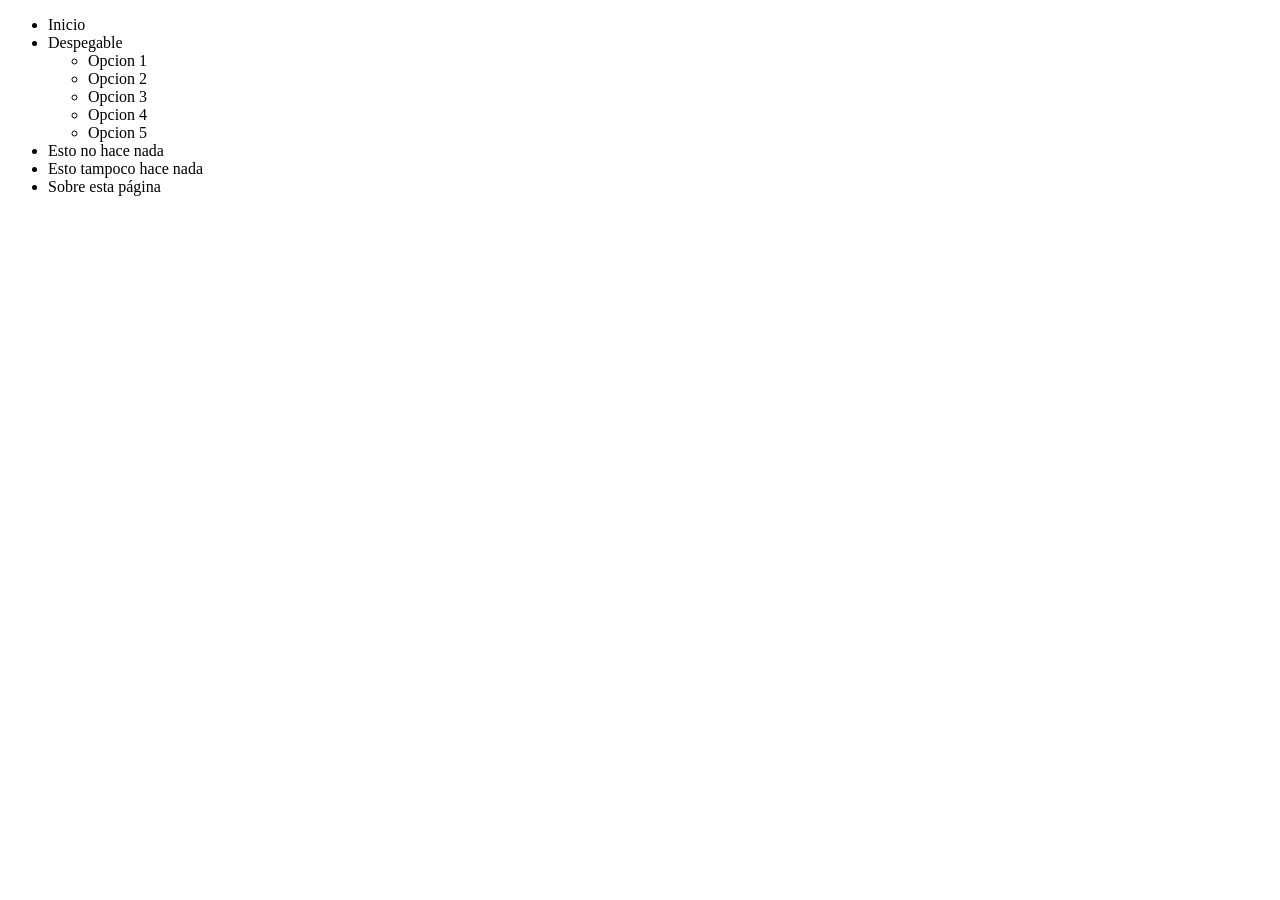
==== index.html @ 74cf3741 "Creando repo" ====
<!DOCTYPE html>
<html lang="en">
<head>
    <meta charset="UTF-8">
    <meta name="viewport" content="width=device-width, initial-scale=1.0">
    <title>HTML Semantico - Actividad 1</title>
</head>
<body>

    <header>
        <nav>
            <ul>
                <li>Inicio</li>
                <li>Despegable</li>

                <ul id="dropdown-ejemplo" class="">
                    <li>Opcion 1</li>
                    <li>Opcion 2</li>
                    <li>Opcion 3</li>
                    <li>Opcion 4</li>
                    <li>Opcion 5</li>
                </ul>

                <li>Esto no hace nada</li>
                <li>Esto tampoco hace nada</li>
                <li>Sobre esta página</li>
            </ul>
        </nav>
    </header>
    

    <script src="/script.js"></script>
    
</body>
</html>
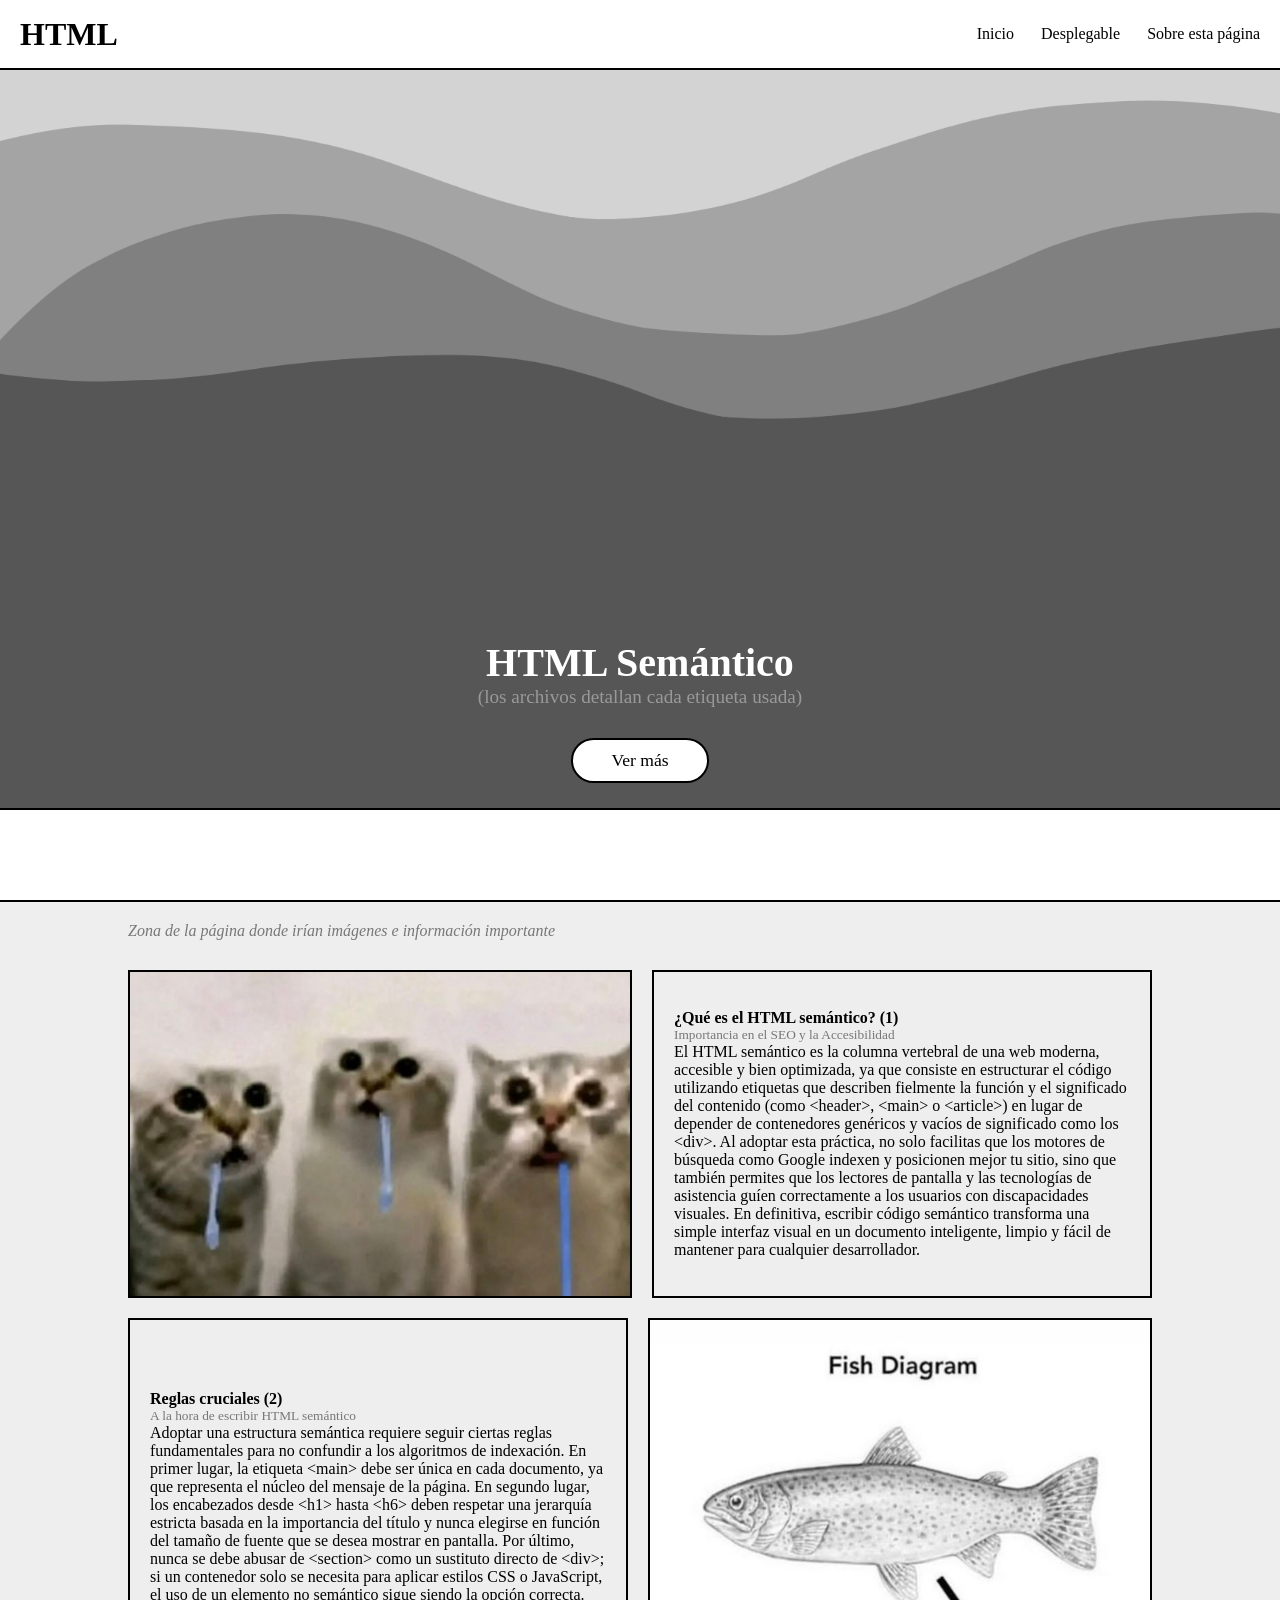
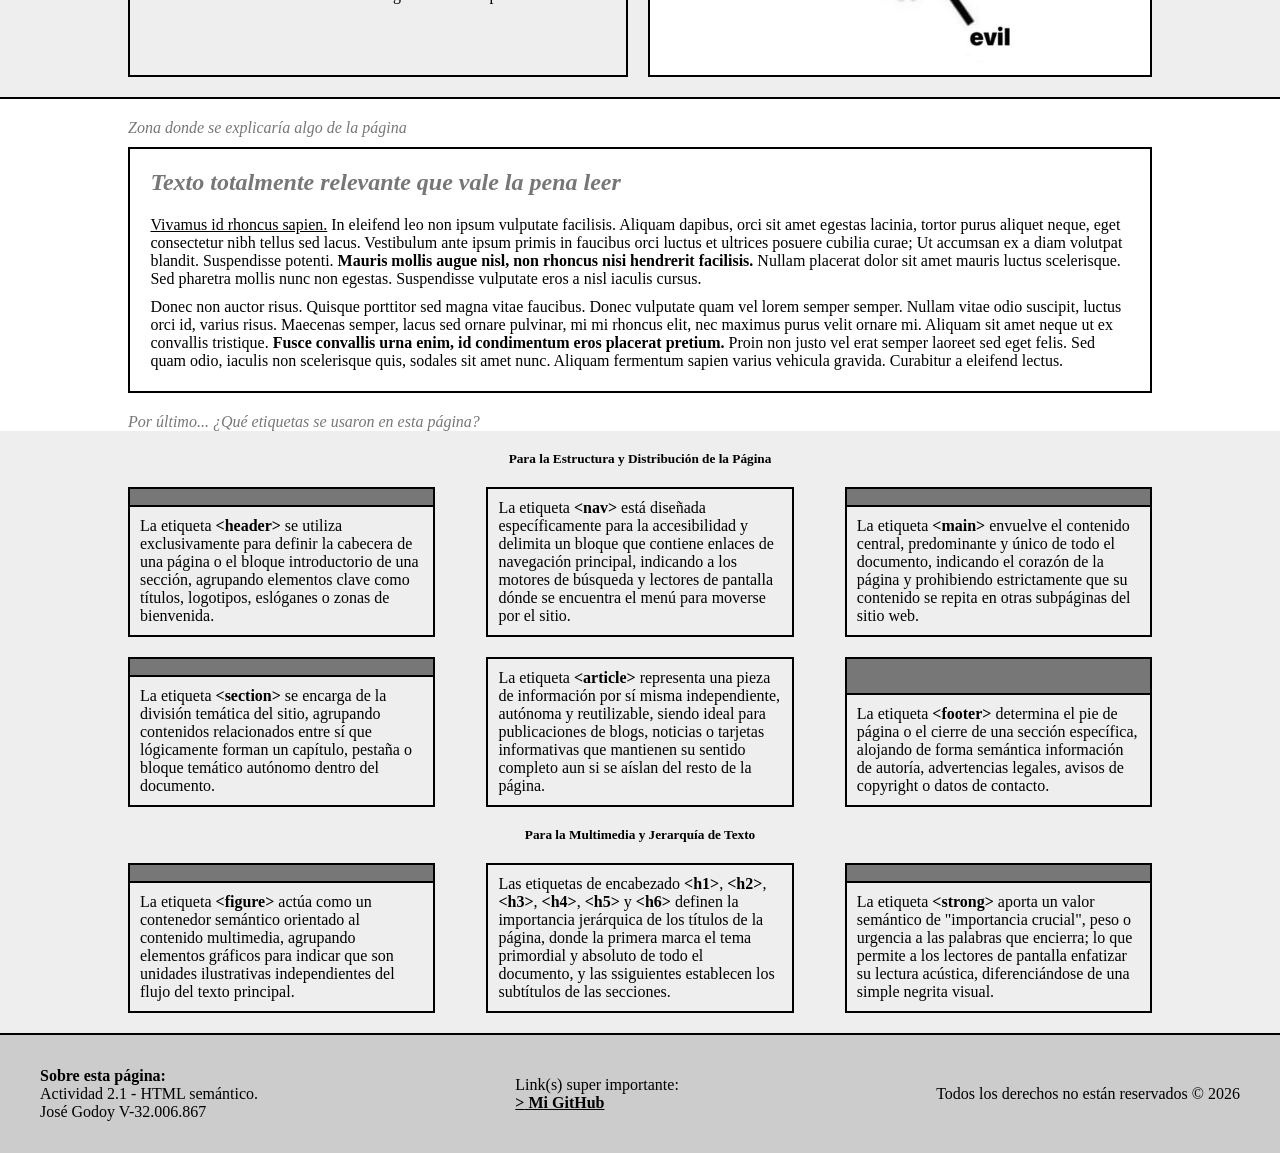
==== commit bd4ed548: "Primer archivo HTML" ====
--- a/index.html
+++ b/index.html
@@ -1,35 +1,178 @@
 <!DOCTYPE html>
-<html lang="en">
+<html lang="es">
+
 <head>
-    <meta charset="UTF-8">
-    <meta name="viewport" content="width=device-width, initial-scale=1.0">
-    <title>HTML Semantico - Actividad 1</title>
+  <meta charset="UTF-8">
+  <meta name="viewport" content="width=device-width, initial-scale=1.0">
+  <title>HTML Semantico - Actividad 2.1</title>
+
+  <link rel="stylesheet" href="style.css">
 </head>
+
 <body>
 
-    <header>
-        <nav>
-            <ul>
-                <li>Inicio</li>
-                <li>Despegable</li>
+  <header class="top-pagina">
+    <h1>HTML</h1>
 
-                <ul id="dropdown-ejemplo" class="">
-                    <li>Opcion 1</li>
-                    <li>Opcion 2</li>
-                    <li>Opcion 3</li>
-                    <li>Opcion 4</li>
-                    <li>Opcion 5</li>
-                </ul>
+    <nav>
+      <ul class="elementos-nav">
+        <li><a href="index.html">Inicio</a></li>
 
-                <li>Esto no hace nada</li>
-                <li>Esto tampoco hace nada</li>
-                <li>Sobre esta página</li>
-            </ul>
-        </nav>
-    </header>
-    
+        <li>
+          <a href="#" class="desplegable" id="desplegable-id">Desplegable </a>
+          <ul id="dropdown-ejemplo" class="dropdown">
+            <li class="dropdown-opcion opcion1"><a href="#">Seccion extra para cumplir con el segundo archivo HTML que pide la actividad</a></li>
+            <li class="dropdown-opcion  opcion2"><a href="#">Link de relleno que no hace nada</a></li>
+          </ul>
+        </li>
+        <li><a href="#footer-pagina">Sobre esta página</a></li>
+      </ul>
+    </nav>
+  </header>
 
-    <script src="/script.js"></script>
-    
+  <main>
+    <section id="primero" class=" container-title">
+      <article id="primero-parte" class="container-title-primero">
+        <span class="texto-titulo">
+          <h2>HTML Semántico</h2>
+          <p>(los archivos detallan cada etiqueta usada)</p>
+        </span>
+        <a href="#segundo" class="link-vermas">Ver más</a>
+      </article>
+    </section>
+
+    <section id="segundo" class="contenedor container-media">
+
+      <header>
+        Zona de la página donde irían imágenes e información importante
+      </header>
+
+      <article>
+
+        <figure>
+          <img src="media/gatosbobos.jpeg" alt="Tres gatos bobos" class="imagen-ejemplo">
+        </figure>
+
+        <div class="info-imagenes">
+          <strong>¿Qué es el HTML semántico? (1)</strong>
+          <small>Importancia en el SEO y la Accesibilidad</small>
+          <p>El HTML semántico es la columna vertebral de una web moderna, accesible y bien optimizada, ya que consiste en estructurar el código utilizando etiquetas que describen fielmente la función y el significado del contenido (como &lt;header&gt;, &lt;main&gt; o &lt;article&gt;) en lugar de depender de contenedores genéricos y vacíos de significado como los &lt;div&gt;. Al adoptar esta práctica, no solo facilitas que los motores de búsqueda como Google indexen y posicionen mejor tu sitio, sino que también permites que los lectores de pantalla y las tecnologías de asistencia guíen correctamente a los usuarios con discapacidades visuales. En definitiva, escribir código semántico transforma una simple interfaz visual en un documento inteligente, limpio y fácil de mantener para cualquier desarrollador.</p>
+        </div>
+
+      </article>
+
+      <article>
+        <div class="info-imagenes">
+          <strong>Reglas cruciales (2)</strong>
+          <small>A la hora de escribir HTML semántico</small>
+          <p>
+          <p>Adoptar una estructura semántica requiere seguir ciertas reglas fundamentales para no confundir a los algoritmos de indexación. En primer lugar, la etiqueta &lt;main&gt; debe ser única en cada documento, ya que representa el núcleo del mensaje de la página. En segundo lugar, los encabezados desde &lt;h1&gt; hasta &lt;h6&gt; deben respetar una jerarquía estricta basada en la importancia del título y nunca elegirse en función del tamaño de fuente que se desea mostrar en pantalla. Por último, nunca se debe abusar de &lt;section&gt; como un sustituto directo de &lt;div&gt;; si un contenedor solo se necesita para aplicar estilos CSS o JavaScript, el uso de un elemento no semántico sigue siendo la opción correcta.</p>
+        </div>
+
+        <figure>
+          <img src="media/pescao.jpeg" alt="Pez malvado" class="imagen-ejemplo">
+        </figure>
+      </article>
+
+    </section>
+
+    <section id="tercero" class="contenedor container-info">
+      <header>
+        Zona donde se explicaría algo de la página
+      </header>
+      <article>
+        <header>Texto totalmente relevante que vale la pena leer</header>
+        <p><a href="https://es.wikipedia.org/wiki/Shawarma">Vivamus id rhoncus sapien.</a> In eleifend leo non ipsum vulputate facilisis. Aliquam dapibus, orci sit amet egestas lacinia, tortor purus aliquet neque, eget consectetur nibh tellus sed lacus. Vestibulum ante ipsum primis in faucibus orci luctus et ultrices posuere cubilia curae; Ut accumsan ex a diam volutpat blandit. Suspendisse potenti. <strong>Mauris mollis augue nisl, non rhoncus nisi hendrerit facilisis.</strong> Nullam placerat dolor sit amet mauris luctus scelerisque. Sed pharetra mollis nunc non egestas. Suspendisse vulputate eros a nisl iaculis cursus.</p>
+
+        <p>Donec non auctor risus. Quisque porttitor sed magna vitae faucibus. Donec vulputate quam vel lorem semper semper. Nullam vitae odio suscipit, luctus orci id, varius risus. Maecenas semper, lacus sed ornare pulvinar, mi mi rhoncus elit, nec maximus purus velit ornare mi. Aliquam sit amet neque ut ex convallis tristique. <strong>Fusce convallis urna enim, id condimentum eros placerat pretium.</strong> Proin non justo vel erat semper laoreet sed eget felis. Sed quam odio, iaculis non scelerisque quis, sodales sit amet nunc. Aliquam fermentum sapien varius vehicula gravida. Curabitur a eleifend lectus.</p>
+      </article>
+
+    </section>
+
+    <header class="header-ultimo">Por último... ¿Qué etiquetas se usaron en esta página?</header>
+
+    <section id="cuarto" class="contenedor cont-cartas">
+      <h5>Para la Estructura y Distribución de la Página</h5>
+      <article class="container-cartas">
+        <div class="tarjeta primera-carta">
+          <span>
+            <p>La etiqueta <strong>&lt;header&gt;</strong> se utiliza exclusivamente para definir la cabecera de una página o el bloque introductorio de una sección, agrupando elementos clave como títulos, logotipos, eslóganes o zonas de bienvenida.</p>
+          </span>
+        </div>
+        <div class="tarjeta segunda-carta">
+          <span>
+            <p>La etiqueta <strong>&lt;nav&gt;</strong> está diseñada específicamente para la accesibilidad y delimita un bloque que contiene enlaces de navegación principal, indicando a los motores de búsqueda y lectores de pantalla dónde se encuentra el menú para moverse por el sitio.</p>
+          </span>
+        </div>
+        <div class="tarjeta tercera-carta">
+          <span>
+            <p>La etiqueta <strong>&lt;main&gt;</strong> envuelve el contenido central, predominante y único de todo el documento, indicando el corazón de la página y prohibiendo estrictamente que su contenido se repita en otras subpáginas del sitio web.</p>
+          </span>
+        </div>
+      </article>
+      <article class="container-cartas">
+        <div class="tarjeta primera-carta">
+          <span>
+            <p>La etiqueta <strong>&lt;section&gt;</strong> se encarga de la división temática del sitio, agrupando contenidos relacionados entre sí que lógicamente forman un capítulo, pestaña o bloque temático autónomo dentro del documento.</p>
+          </span>
+        </div>
+        <div class="tarjeta segunda-carta">
+          <span>
+            <p>La etiqueta <strong>&lt;article&gt;</strong> representa una pieza de información por sí misma independiente, autónoma y reutilizable, siendo ideal para publicaciones de blogs, noticias o tarjetas informativas que mantienen su sentido completo aun si se aíslan del resto de la página.</p>
+          </span>
+        </div>
+        <div class="tarjeta tercera-carta">
+          <span>
+            <p>La etiqueta <strong>&lt;footer&gt;</strong> determina el pie de página o el cierre de una sección específica, alojando de forma semántica información de autoría, advertencias legales, avisos de copyright o datos de contacto.</p>
+          </span>
+        </div>
+      </article>
+      <h5>Para la Multimedia y Jerarquía de Texto</h5>
+      <article class="container-cartas">
+        <div class="tarjeta primera-carta">
+          <span>
+            <p>La etiqueta <strong>&lt;figure&gt;</strong> actúa como un contenedor semántico orientado al contenido multimedia, agrupando elementos gráficos para indicar que son unidades ilustrativas independientes del flujo del texto principal.</p>
+          </span>
+        </div>
+        <div class="tarjeta segunda-carta">
+          <span>
+            <p>Las etiquetas de encabezado <strong>&lt;h1&gt;</strong>, <strong>&lt;h2&gt;</strong>, <strong>&lt;h3&gt;</strong>, <strong>&lt;h4&gt;</strong>, <strong>&lt;h5&gt;</strong> y <strong>&lt;h6&gt;</strong> definen la importancia jerárquica de los títulos de la página, donde la primera marca el tema primordial y absoluto de todo el documento, y las ssiguientes establecen los subtítulos de las secciones.</p>
+          </span>
+        </div>
+        <div class="tarjeta tercera-carta">
+          <span>
+            <p>La etiqueta <strong>&lt;strong&gt;</strong> aporta un valor semántico de "importancia crucial", peso o urgencia a las palabras que encierra; lo que permite a los lectores de pantalla enfatizar su lectura acústica, diferenciándose de una simple negrita visual.</p>
+          </span>
+        </div>
+      </article>
+    </section>
+
+  </main>
+
+  <footer id="footer-pagina">
+    <div id="footer-izquierda" class="footer-elem f-izquierda">
+      <p><strong>Sobre esta página:</strong></p>
+      <p>Actividad 2.1 - HTML semántico.</p>
+      <p>José Godoy V-32.006.867</p>
+    </div>
+
+    <nav id="footer-links" class="footer-elem f-centro" aria-label="Navegación del footer. Si">
+      <p>Link(s) super importante:</p>
+      <ul>
+        <li id="footers-link" class="f-links"><a href="https://github.com/kiwig0dd">
+            <bold>&gt;</bold> Mi GitHub
+          </a></li>
+      </ul>
+    </nav>
+
+    <div id="footer-derecha" class="footer-elem f-derecha">
+      <p>Todos los derechos no están reservados &copy; 2026</p>
+    </div>
+
+  </footer>
+
+  <script src="/script.js"></script>
+
 </body>
+
 </html>
--- a/style.css
+++ b/style.css
@@ -0,0 +1,223 @@
+* {
+  box-sizing: border-box;
+  margin: 0;
+  padding: 0;
+  list-style: none;
+  font-family:Georgia, 'Times New Roman', Times, serif;
+}
+
+/* Inicio del Header-NAV */
+.top-pagina {
+  display: flex;
+  position: fixed;
+  flex-direction: row;
+  align-items: center;
+  justify-content: space-between;
+  padding: 20px;
+  width: 100%;
+  height: 70px;
+  background: #fff;
+  border-bottom: 2px solid #000;
+  z-index: 1000;
+}
+
+.elementos-nav {
+  display: flex;
+  align-items: center;
+  gap: 10px;
+}
+.elementos-nav li a {
+  text-decoration: none;
+  color: #000;
+}
+.elementos-nav li a:hover {
+  animation: 0.5s ease forwards animacion-link;
+}
+
+@keyframes animacion-link {
+  100% {
+    border-bottom: 1px solid #000;
+    background: #eee;
+  }
+}
+
+.desplegable {
+  padding: 15px;
+  border: 2px solid #fff;
+}
+
+.dropdown {
+  display: none;
+  background: #fff;
+  border: 2px solid #000;
+  margin-top: 15px;
+  width: 200px;
+  position: absolute;
+  text-align: left;
+}
+
+.dropdown li {
+  padding: 5px 10px 10px 20px;
+}
+
+/* Fin del Header-NAV */
+
+.contenedor
+ {
+  padding: 20px 10%;
+}
+.contenedor header {
+  font-style: italic;
+  color: #777;
+  margin-bottom: 10px;
+}
+.cont-cartas {
+  display: flex;
+  flex-direction: column;
+  width: 100%;
+  gap: 20px;
+  background: #eee;
+}
+.cont-cartas h5 {
+  text-align: center;
+}
+
+.container-title {
+  height: 100dvh;
+}
+
+.container-title-primero {
+  width: 100%;
+  height: 90%;
+  display: flex;
+  align-items: center;
+  justify-content: flex-end;
+  gap: 10px;
+  flex-direction: column;
+  background-image: url(media/background.png);
+  background-size: cover;
+  background-repeat: no-repeat;
+  border-bottom: 2px solid #000;
+}
+
+.texto-titulo {
+  text-align: center;
+  margin-bottom: 20px;
+}
+.texto-titulo h2 {
+  font-size: 2.5rem;
+  color: #fff;
+}
+.texto-titulo p {
+  font-size: 1.2rem;
+  color: #999;
+}
+
+.link-vermas {
+  padding: 10px 3%;
+  background: #fff;
+  border: 2px solid #000;
+  border-radius: 50px;
+  margin-bottom: 25px;
+  color: #000;
+  text-decoration: none;
+  font-size: 1.1rem;
+}
+
+.container-media {
+  display: flex;
+  flex-direction: column;
+  gap: 20px;
+  width: 100%;
+  background: #eee;
+  border-top: 2px solid #000;
+  border-bottom: 2px solid #000;
+}
+.info-imagenes {
+  border: 2px solid #000;
+  padding: 20px;
+  display: flex;
+  flex-direction: column;
+  justify-content: center;
+}
+
+.container-media article {
+  display: flex;
+  flex-direction: row;
+  gap: 20px;
+}
+
+.container-media article header {
+  font-size: 1.2rem;
+  font-weight: 600;
+}
+.container-media article small {
+  color: #777;
+}
+article figure {
+  display: flex;
+  border: 2px solid #000;
+}
+.imagen-ejemplo {
+  object-fit: contain;
+  width: 500px;
+}
+
+.container-info article {
+  padding: 2%;
+  border: 2px solid #000;
+}
+.container-info article header {
+  font-size: 1.5rem;
+  font-weight: 600;
+  margin-bottom: 20px;
+}
+.container-info article p {
+  margin-top: 10px;
+}
+.container-info article a {
+  color: #000;
+}
+.container-info article a:hover {
+  animation: 0.5s ease forwards animacion-link;
+}
+
+.header-ultimo {
+  font-style: italic;
+  color: #777;
+  margin-left: 10%;
+}
+
+.container-cartas {
+  display: flex;
+  justify-content: space-between;
+}
+.tarjeta {
+  display: flex;
+  align-items: flex-end;
+  background-color: #777;
+  width: 30%;
+  border: 2px solid #000;
+}
+.tarjeta span {
+  padding: 10px;
+  background-color: #eee
+}
+.tarjeta:not(.segunda-carta) span {
+  border-top: 2px solid #000;
+}
+
+footer {
+  display: flex;
+  justify-content: space-between;
+  align-items: center;
+  height: 120px;
+  border-top: 2px solid #000;
+  background: #ccc;
+  padding: 40px;
+  width: 100%;
+}
+.f-centro a {
+  color: #000;
+  font-weight: 600;
+}
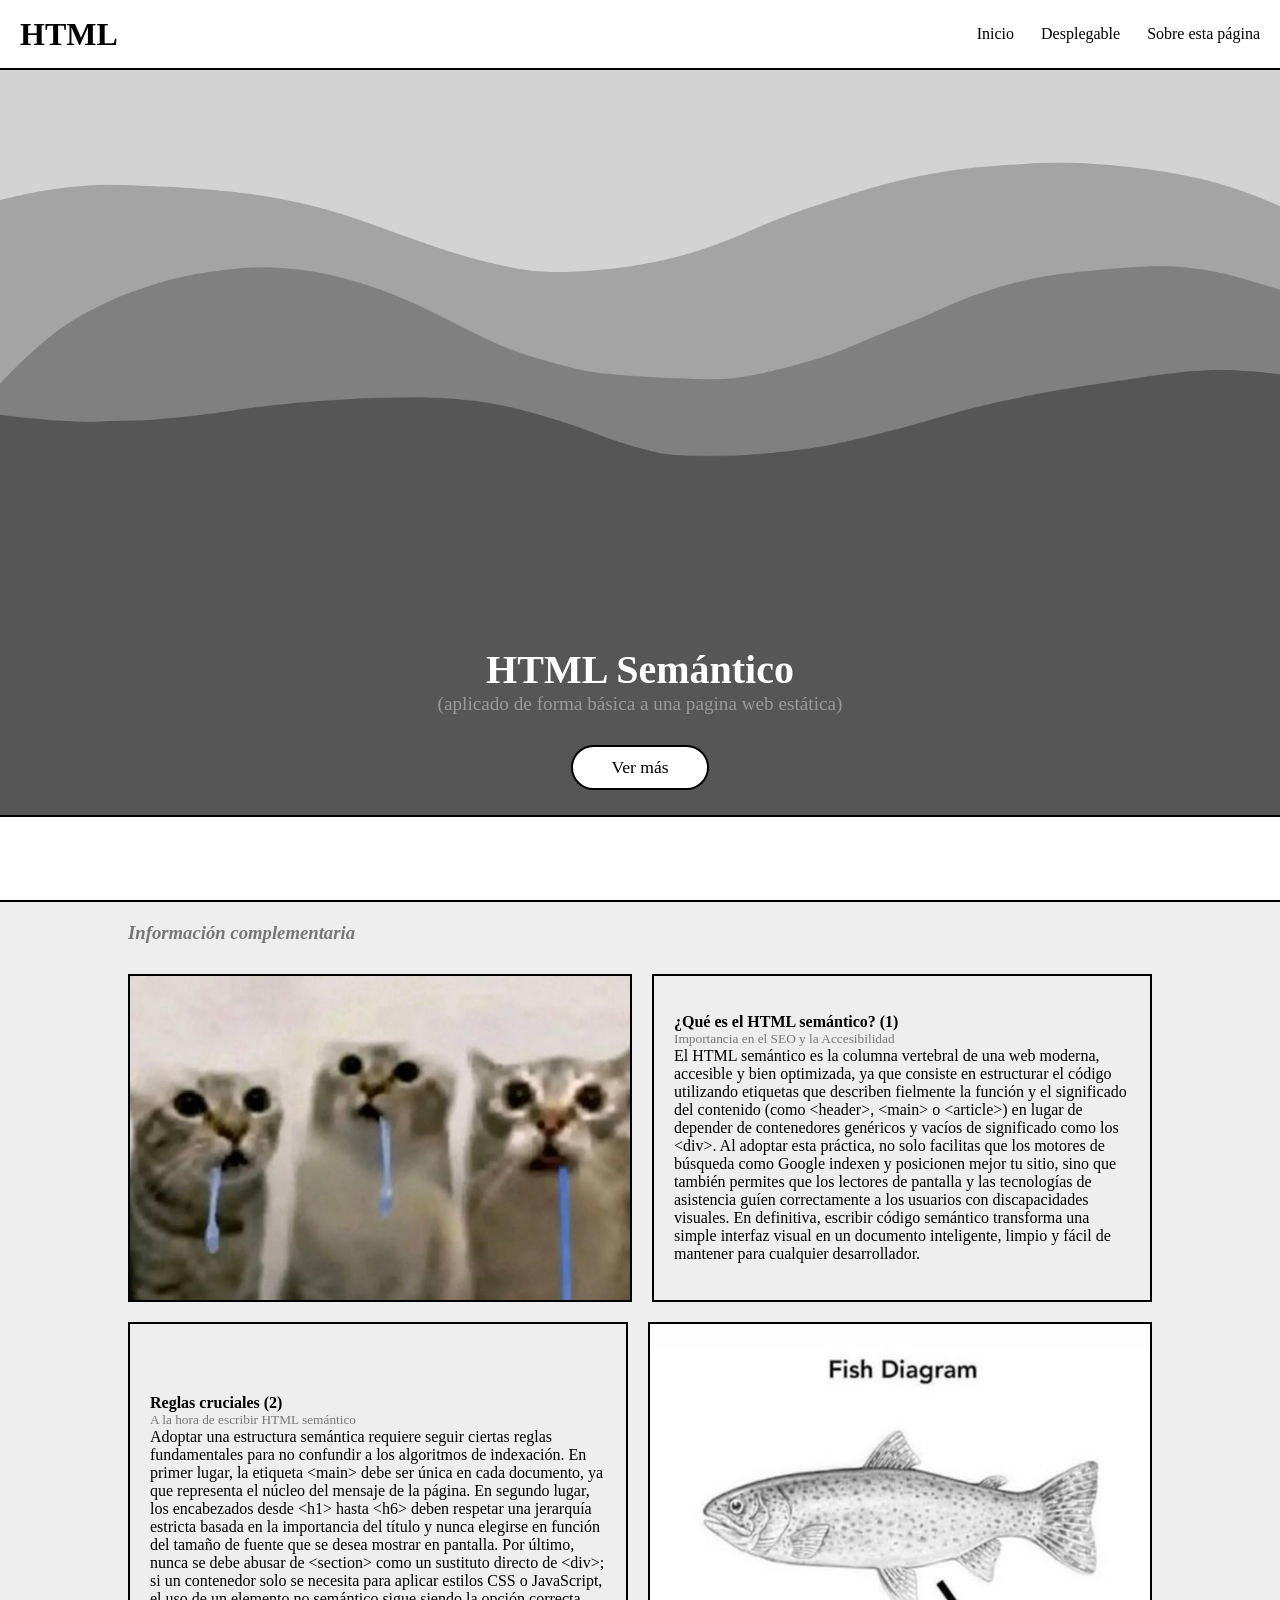
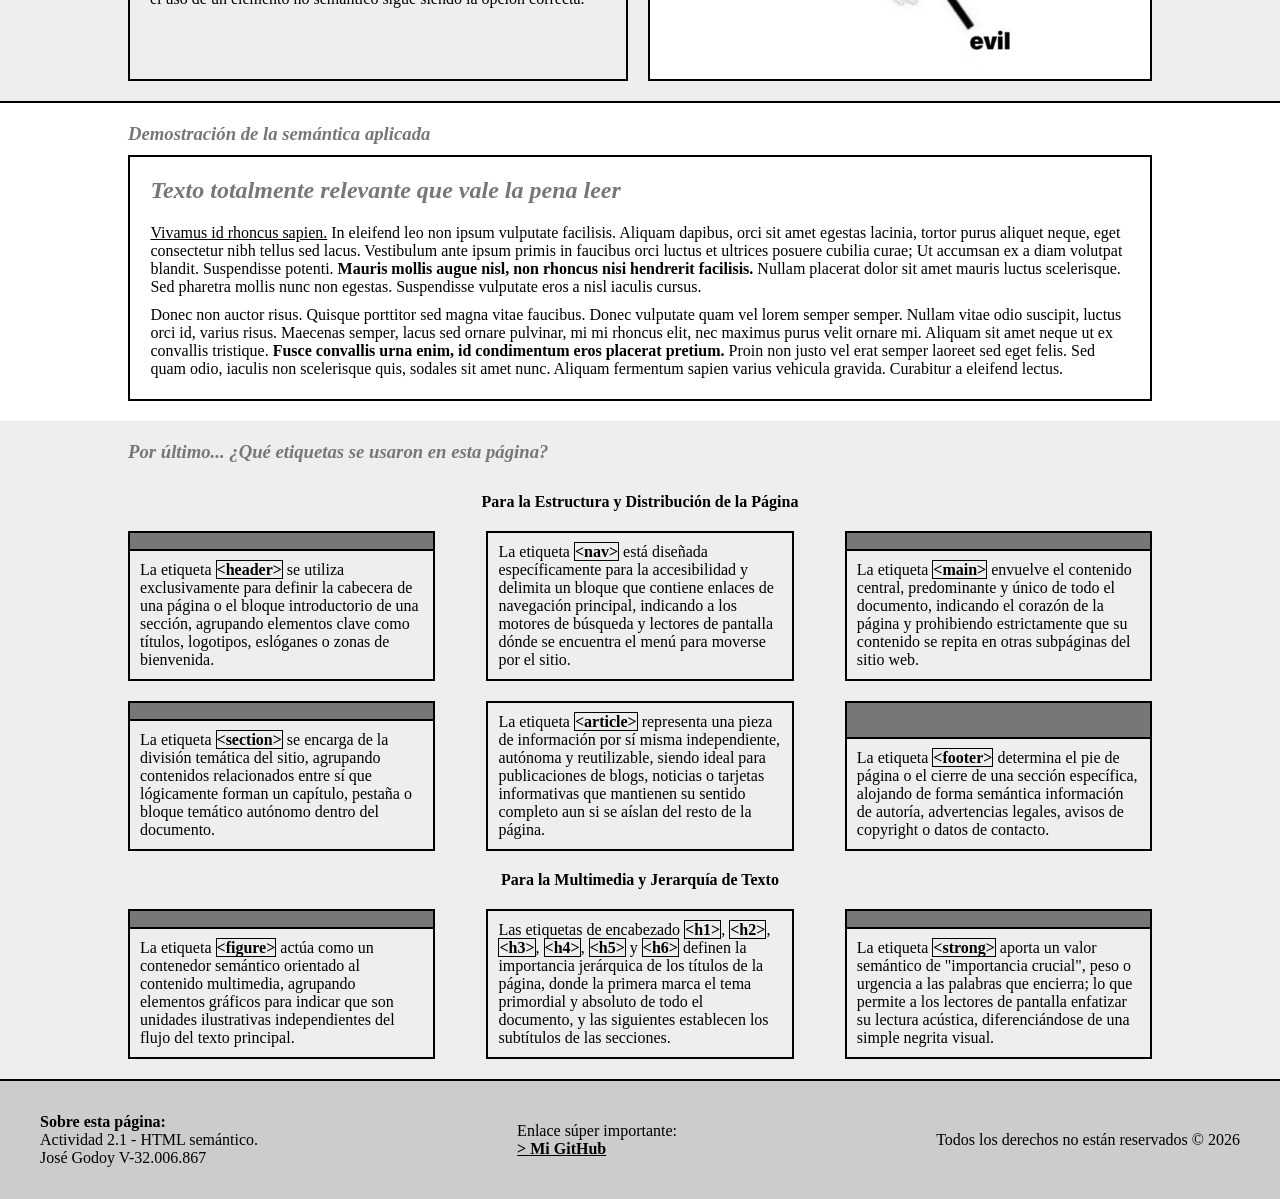
==== commit 9cf87e35: "Segundo archivo HTML, final" ====
--- a/index.html
+++ b/index.html
@@ -21,7 +21,7 @@
         <li>
           <a href="#" class="desplegable" id="desplegable-id">Desplegable </a>
           <ul id="dropdown-ejemplo" class="dropdown">
-            <li class="dropdown-opcion opcion1"><a href="#">Seccion extra para cumplir con el segundo archivo HTML que pide la actividad</a></li>
+            <li class="dropdown-opcion opcion1"><a href="segundo.html">Sección extra para cumplir con el segundo archivo HTML que pide la actividad</a></li>
             <li class="dropdown-opcion  opcion2"><a href="#">Link de relleno que no hace nada</a></li>
           </ul>
         </li>
@@ -35,7 +35,7 @@
       <article id="primero-parte" class="container-title-primero">
         <span class="texto-titulo">
           <h2>HTML Semántico</h2>
-          <p>(los archivos detallan cada etiqueta usada)</p>
+          <p>(aplicado de forma básica a una pagina web estática)</p>
         </span>
         <a href="#segundo" class="link-vermas">Ver más</a>
       </article>
@@ -44,13 +44,13 @@
     <section id="segundo" class="contenedor container-media">
 
       <header>
-        Zona de la página donde irían imágenes e información importante
+        <h3>Información complementaria</h3>
       </header>
 
       <article>
 
         <figure>
-          <img src="media/gatosbobos.jpeg" alt="Tres gatos bobos" class="imagen-ejemplo">
+          <img src="media/gatosbobos.jpeg" alt="Tres gatos que claramente tienen que ver con la semántica en el HyperText Markup Language. Importante" class="imagen-ejemplo">
         </figure>
 
         <div class="info-imagenes">
@@ -65,12 +65,11 @@
         <div class="info-imagenes">
           <strong>Reglas cruciales (2)</strong>
           <small>A la hora de escribir HTML semántico</small>
-          <p>
           <p>Adoptar una estructura semántica requiere seguir ciertas reglas fundamentales para no confundir a los algoritmos de indexación. En primer lugar, la etiqueta &lt;main&gt; debe ser única en cada documento, ya que representa el núcleo del mensaje de la página. En segundo lugar, los encabezados desde &lt;h1&gt; hasta &lt;h6&gt; deben respetar una jerarquía estricta basada en la importancia del título y nunca elegirse en función del tamaño de fuente que se desea mostrar en pantalla. Por último, nunca se debe abusar de &lt;section&gt; como un sustituto directo de &lt;div&gt;; si un contenedor solo se necesita para aplicar estilos CSS o JavaScript, el uso de un elemento no semántico sigue siendo la opción correcta.</p>
         </div>
 
         <figure>
-          <img src="media/pescao.jpeg" alt="Pez malvado" class="imagen-ejemplo">
+          <img src="media/pescao.jpeg" alt="Pez malvado. Elemento ilustrativo de la estructura semántica" class="imagen-ejemplo">
         </figure>
       </article>
 
@@ -78,10 +77,12 @@
 
     <section id="tercero" class="contenedor container-info">
       <header>
-        Zona donde se explicaría algo de la página
+        <h3>Demostración de la semántica aplicada</h3>
       </header>
       <article>
-        <header>Texto totalmente relevante que vale la pena leer</header>
+        <header>
+          <h4>Texto totalmente relevante que vale la pena leer</h4>
+        </header>
         <p><a href="https://es.wikipedia.org/wiki/Shawarma">Vivamus id rhoncus sapien.</a> In eleifend leo non ipsum vulputate facilisis. Aliquam dapibus, orci sit amet egestas lacinia, tortor purus aliquet neque, eget consectetur nibh tellus sed lacus. Vestibulum ante ipsum primis in faucibus orci luctus et ultrices posuere cubilia curae; Ut accumsan ex a diam volutpat blandit. Suspendisse potenti. <strong>Mauris mollis augue nisl, non rhoncus nisi hendrerit facilisis.</strong> Nullam placerat dolor sit amet mauris luctus scelerisque. Sed pharetra mollis nunc non egestas. Suspendisse vulputate eros a nisl iaculis cursus.</p>
 
         <p>Donec non auctor risus. Quisque porttitor sed magna vitae faucibus. Donec vulputate quam vel lorem semper semper. Nullam vitae odio suscipit, luctus orci id, varius risus. Maecenas semper, lacus sed ornare pulvinar, mi mi rhoncus elit, nec maximus purus velit ornare mi. Aliquam sit amet neque ut ex convallis tristique. <strong>Fusce convallis urna enim, id condimentum eros placerat pretium.</strong> Proin non justo vel erat semper laoreet sed eget felis. Sed quam odio, iaculis non scelerisque quis, sodales sit amet nunc. Aliquam fermentum sapien varius vehicula gravida. Curabitur a eleifend lectus.</p>
@@ -89,59 +90,58 @@
 
     </section>
 
-    <header class="header-ultimo">Por último... ¿Qué etiquetas se usaron en esta página?</header>
-
     <section id="cuarto" class="contenedor cont-cartas">
-      <h5>Para la Estructura y Distribución de la Página</h5>
+      <header class="header-ultimo"><h3>Por último... ¿Qué etiquetas se usaron en esta página?</h3></header>
+      <h4>Para la Estructura y Distribución de la Página</h4>
       <article class="container-cartas">
         <div class="tarjeta primera-carta">
           <span>
-            <p>La etiqueta <strong>&lt;header&gt;</strong> se utiliza exclusivamente para definir la cabecera de una página o el bloque introductorio de una sección, agrupando elementos clave como títulos, logotipos, eslóganes o zonas de bienvenida.</p>
+            <p>La etiqueta <strong><code>&lt;header&gt;</code></strong> se utiliza exclusivamente para definir la cabecera de una página o el bloque introductorio de una sección, agrupando elementos clave como títulos, logotipos, eslóganes o zonas de bienvenida.</p>
           </span>
         </div>
         <div class="tarjeta segunda-carta">
           <span>
-            <p>La etiqueta <strong>&lt;nav&gt;</strong> está diseñada específicamente para la accesibilidad y delimita un bloque que contiene enlaces de navegación principal, indicando a los motores de búsqueda y lectores de pantalla dónde se encuentra el menú para moverse por el sitio.</p>
+            <p>La etiqueta <strong><code>&lt;nav&gt;</code></strong> está diseñada específicamente para la accesibilidad y delimita un bloque que contiene enlaces de navegación principal, indicando a los motores de búsqueda y lectores de pantalla dónde se encuentra el menú para moverse por el sitio.</p>
           </span>
         </div>
         <div class="tarjeta tercera-carta">
           <span>
-            <p>La etiqueta <strong>&lt;main&gt;</strong> envuelve el contenido central, predominante y único de todo el documento, indicando el corazón de la página y prohibiendo estrictamente que su contenido se repita en otras subpáginas del sitio web.</p>
+            <p>La etiqueta <strong><code>&lt;main&gt;</code></strong> envuelve el contenido central, predominante y único de todo el documento, indicando el corazón de la página y prohibiendo estrictamente que su contenido se repita en otras subpáginas del sitio web.</p>
           </span>
         </div>
       </article>
       <article class="container-cartas">
         <div class="tarjeta primera-carta">
           <span>
-            <p>La etiqueta <strong>&lt;section&gt;</strong> se encarga de la división temática del sitio, agrupando contenidos relacionados entre sí que lógicamente forman un capítulo, pestaña o bloque temático autónomo dentro del documento.</p>
+            <p>La etiqueta <strong><code>&lt;section&gt;</code></strong> se encarga de la división temática del sitio, agrupando contenidos relacionados entre sí que lógicamente forman un capítulo, pestaña o bloque temático autónomo dentro del documento.</p>
           </span>
         </div>
         <div class="tarjeta segunda-carta">
           <span>
-            <p>La etiqueta <strong>&lt;article&gt;</strong> representa una pieza de información por sí misma independiente, autónoma y reutilizable, siendo ideal para publicaciones de blogs, noticias o tarjetas informativas que mantienen su sentido completo aun si se aíslan del resto de la página.</p>
+            <p>La etiqueta <strong><code>&lt;article&gt;</code></strong> representa una pieza de información por sí misma independiente, autónoma y reutilizable, siendo ideal para publicaciones de blogs, noticias o tarjetas informativas que mantienen su sentido completo aun si se aíslan del resto de la página.</p>
           </span>
         </div>
         <div class="tarjeta tercera-carta">
           <span>
-            <p>La etiqueta <strong>&lt;footer&gt;</strong> determina el pie de página o el cierre de una sección específica, alojando de forma semántica información de autoría, advertencias legales, avisos de copyright o datos de contacto.</p>
+            <p>La etiqueta <strong><code>&lt;footer&gt;</code></strong> determina el pie de página o el cierre de una sección específica, alojando de forma semántica información de autoría, advertencias legales, avisos de copyright o datos de contacto.</p>
           </span>
         </div>
       </article>
-      <h5>Para la Multimedia y Jerarquía de Texto</h5>
+      <h4>Para la Multimedia y Jerarquía de Texto</h4>
       <article class="container-cartas">
         <div class="tarjeta primera-carta">
           <span>
-            <p>La etiqueta <strong>&lt;figure&gt;</strong> actúa como un contenedor semántico orientado al contenido multimedia, agrupando elementos gráficos para indicar que son unidades ilustrativas independientes del flujo del texto principal.</p>
+            <p>La etiqueta <strong><code>&lt;figure&gt;</code></strong> actúa como un contenedor semántico orientado al contenido multimedia, agrupando elementos gráficos para indicar que son unidades ilustrativas independientes del flujo del texto principal.</p>
           </span>
         </div>
         <div class="tarjeta segunda-carta">
           <span>
-            <p>Las etiquetas de encabezado <strong>&lt;h1&gt;</strong>, <strong>&lt;h2&gt;</strong>, <strong>&lt;h3&gt;</strong>, <strong>&lt;h4&gt;</strong>, <strong>&lt;h5&gt;</strong> y <strong>&lt;h6&gt;</strong> definen la importancia jerárquica de los títulos de la página, donde la primera marca el tema primordial y absoluto de todo el documento, y las ssiguientes establecen los subtítulos de las secciones.</p>
+            <p>Las etiquetas de encabezado <strong><code>&lt;h1&gt;</code></strong>, <strong><code>&lt;h2&gt;</code></strong>, <strong><code>&lt;h3&gt;</code></strong>, <strong><code>&lt;h4&gt;</code></strong>, <strong><code>&lt;h5&gt;</code></strong> y <strong><code>&lt;h6&gt;</code></strong> definen la importancia jerárquica de los títulos de la página, donde la primera marca el tema primordial y absoluto de todo el documento, y las siguientes establecen los subtítulos de las secciones.</p>
           </span>
         </div>
         <div class="tarjeta tercera-carta">
           <span>
-            <p>La etiqueta <strong>&lt;strong&gt;</strong> aporta un valor semántico de "importancia crucial", peso o urgencia a las palabras que encierra; lo que permite a los lectores de pantalla enfatizar su lectura acústica, diferenciándose de una simple negrita visual.</p>
+            <p>La etiqueta <strong><code>&lt;strong&gt;</code></strong> aporta un valor semántico de "importancia crucial", peso o urgencia a las palabras que encierra; lo que permite a los lectores de pantalla enfatizar su lectura acústica, diferenciándose de una simple negrita visual.</p>
           </span>
         </div>
       </article>
@@ -156,11 +156,11 @@
       <p>José Godoy V-32.006.867</p>
     </div>
 
-    <nav id="footer-links" class="footer-elem f-centro" aria-label="Navegación del footer. Si">
-      <p>Link(s) super importante:</p>
+    <nav id="footer-links" class="footer-elem f-centro" aria-label="Navegación del footer">
+      <p>Enlace súper importante:</p>
       <ul>
         <li id="footers-link" class="f-links"><a href="https://github.com/kiwig0dd">
-            <bold>&gt;</bold> Mi GitHub
+            &gt; Mi GitHub
           </a></li>
       </ul>
     </nav>
--- a/style.css
+++ b/style.css
@@ -10,6 +10,7 @@
 .top-pagina {
   display: flex;
   position: fixed;
+  top: 0;
   flex-direction: row;
   align-items: center;
   justify-content: space-between;
@@ -62,6 +63,9 @@
 
 /* Fin del Header-NAV */
 
+main {
+  margin-top: 70px;
+}
 .contenedor
  {
   padding: 20px 10%;
@@ -78,12 +82,12 @@
   gap: 20px;
   background: #eee;
 }
-.cont-cartas h5 {
+.cont-cartas h4 {
   text-align: center;
 }
 
 .container-title {
-  height: 100dvh;
+  height: calc(100dvh - 70px);
 }
 
 .container-title-primero {
@@ -182,10 +186,45 @@
   animation: 0.5s ease forwards animacion-link;
 }
 
+.sec-video a {
+  color: #000;
+  font-weight: 600;
+}
+.sec-video a:hover {
+  animation: 0.5s ease forwards animacion-link;
+}
+code {
+  background-color: #eee;
+  border: 1px solid #000;
+}
+.video-src {
+  width: 100%;
+  height: 500px;
+}
+.sec-video {
+  display: flex;
+  flex-direction: column;
+  gap: 20px
+}
+figcaption {
+  font-size: 0.9rem;
+  font-style: italic;
+  text-align: center;
+  padding: 10px;
+}
+.sec-video h2 {
+  font-size: 1.5rem;
+  text-align: center;
+  font-style: normal;
+  font-weight: 600;
+  color: #000;
+  border-bottom: 2px solid #000;
+  padding-bottom: 10px;
+}
+
 .header-ultimo {
   font-style: italic;
   color: #777;
-  margin-left: 10%;
 }
 
 .container-cartas {
